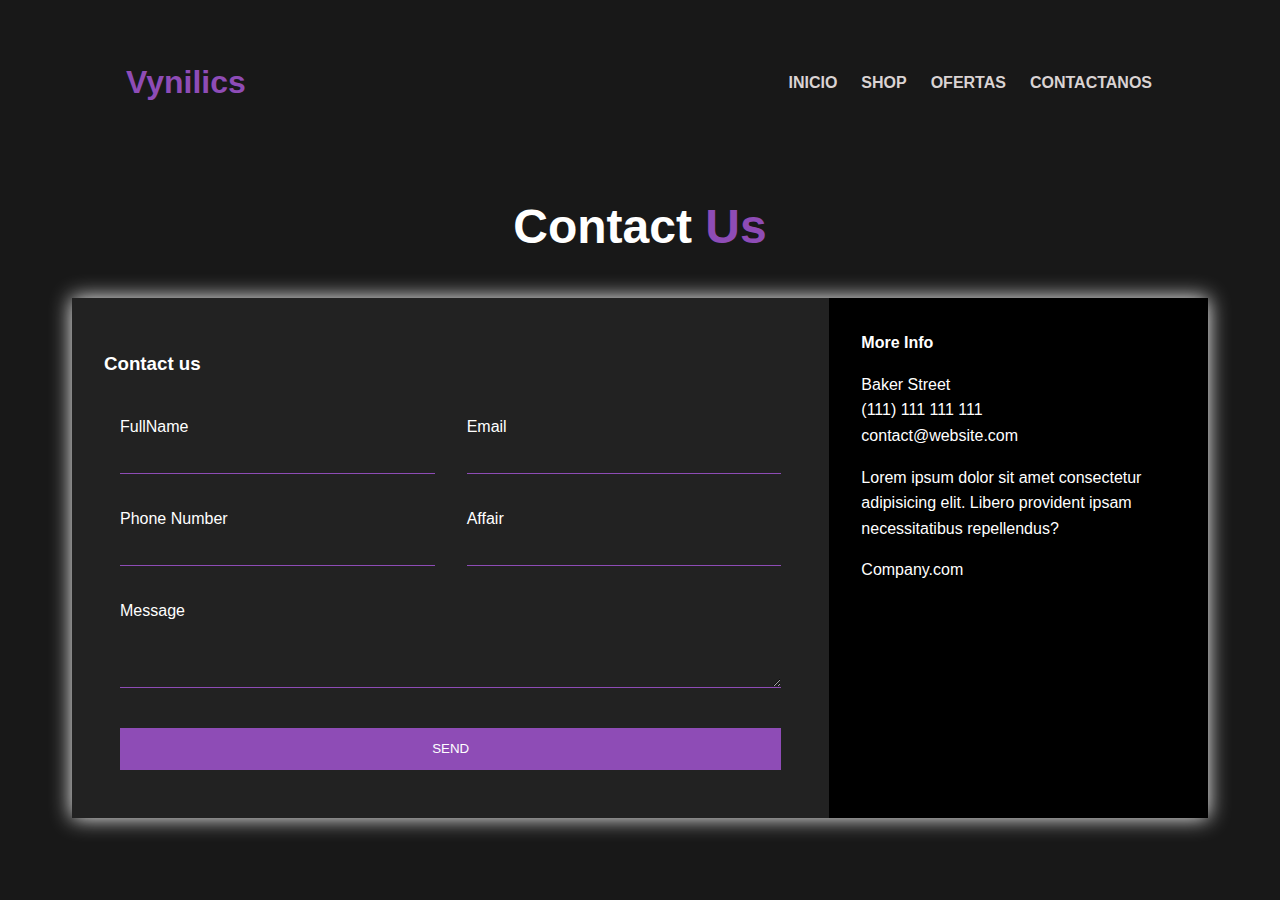
==== pages/contactanos.html @ 6a1f0256 "commit" ====
<!DOCTYPE html>
<html lang="en">
<head>
    <meta charset="UTF-8">
    <meta name="viewport" content="width=device-width, initial-scale=1.0">
    <meta http-equiv="X-UA-Compatible" content="ie=edge">
    <title>Website with a contact Form 01</title>
    <link rel="stylesheet" href="../css/style2.css">
    <!-- FONT AWESOME -->
    <link rel="stylesheet" href="https://use.fontawesome.com/releases/v5.8.1/css/all.css" integrity="sha384-50oBUHEmvpQ+1lW4y57PTFmhCaXp0ML5d60M1M7uH2+nqUivzIebhndOJK28anvf" crossorigin="anonymous">
    <!-- ANIMATE CSS -->
    <link rel="stylesheet" href="https://cdnjs.cloudflare.com/ajax/libs/animate.css/3.7.0/animate.min.css">
</head>
<body>
    <header>
        <div class="container">
           <p class="logo">Vynilics</p>
           <nav>
            <a href="../index.html">INICIO</a>
            <a href="#">SHOP</a>
            <a href="#">OFERTAS</a>
            <a href="./contactanos.html">CONTACTANOS</a>
           </nav>
        </div>
      </header>
    
    
    <div class="content">

        <h1 class="logo">Contact <span>Us</span></h1>

        <div class="contact-wrapper animated bounceInUp">
            <div class="contact-form">
                <h3>Contact us</h3>
                <form action="">
                    <p>
                        <label>FullName</label>
                        <input type="text" name="fullname">
                    </p>
                    <p>
                        <label>Email</label>
                        <input type="email" name="email">
                    </p>
                    <p>
                        <label>Phone Number</label>
                        <input type="tel" name="phone">
                    </p>
                    <p>
                        <label>Affair</label>
                        <input type="text" name="affair">
                    </p>
                    <p class="block">
                       <label>Message</label> 
                        <textarea name="message" rows="3"></textarea>
                    </p>
                    <p class="block">
                        <button>
                            Send
                        </button>
                    </p>
                </form>
            </div>
            <div class="contact-info">
                <h4>More Info</h4>
                <ul>
                    <li><i class="fas fa-map-marker-alt"></i> Baker Street</li>
                    <li><i class="fas fa-phone"></i> (111) 111 111 111</li>
                    <li><i class="fas fa-envelope-open-text"></i> contact@website.com</li>
                </ul>
                <p>Lorem ipsum dolor sit amet consectetur adipisicing elit. Libero provident ipsam necessitatibus repellendus?</p>
                <p>Company.com</p>
            </div>
        </div>

    </div>

</body>
</html>
---- css/style2.css ----
* {
    box-sizing: border-box;
}

body {
    background: #181818;
    color: #fff;
    line-height: 1.6;
    font-family: 'Roboto', sans-serif;
    padding: 0 1.5em;
}

.container {
    max-width: 1170px;
    margin-left: auto;
    margin-right: auto;
    padding: 1.5em;
}

header .logo{
    margin: 0;
    padding: 25px 30px;
    font-weight: bold;
    font-size: 2em;
    color: #8E4CB6;
}
header .container{
    display: flex;
    flex-direction: column;
    align-items: center;
}

header nav{
    display: flex;
    flex-direction: column;
    text-align: center;
    padding-bottom: 25px;
}

header a{
    padding: 5px 12px;
    text-decoration: none;
    font-weight: bold;
    color: rgb(218, 211, 211);
}

header a:hover{
    color: #726CEE;
}

ul {
    list-style: none;
    padding: 0;
}

.logo {
    text-align: center;
    font-size: 3em;
}

.logo span {
    color: #8E4CB6;
}

.contact-wrapper {
    box-shadow: 0 0 20px 0 ;
}

.contact-wrapper > * {
    padding: 1em;
}

.contact-form {
    background: #222222;
}

.contact-form form {
    display: grid;
    grid-template-columns: 1fr 1fr;
}

.contact-form form label {
    display: block;
}

.contact-form form p {
    margin: 0;
    padding: 1em;
}

.contact-form form .block {
    grid-column: 1 / 3;
}

.contact-form form button,
.contact-form form input,
.contact-form form textarea {
    width: 100%;
    padding: .7em;
    border: none;
    background: none;
    outline: 0;
    color: #fff;
    border-bottom: 1px solid #8E4CB6;
}

.contact-form form button {
    background: #8E4CB6;
    border: 0;
    text-transform: uppercase;
    padding: 1em;
}

.contact-form form button:hover,
.contact-form form button:focus {
    background: #8E4CB6;
    color: #fff;
    transition: background-color 1s ease-out;
    outline: 0;
}

/* CONTACT INFO */
.contact-info {
    background: #000;
}

.contact-info h4, .contact-info ul, .contact-info p {
    text-align: center;
    margin: 0 0 1rem 0;
}

/* LARGE SIZE */
@media(min-width: 700px) {
    body {
        padding: 0 4em;
    }

    header .container{
        flex-direction: row;
        justify-content: space-between;
    }

    header nav{
        flex-direction: row;
        padding-bottom: 0;
        padding-right: 20px;
    }

    .contact-wrapper {
        display: grid;
        grid-template-columns: 2fr 1fr;
    }
    .contact-wrapper > * {
        padding: 2em;
    }
    .contact-info h4,
    .contact-info ul,
    .contact-info p {
        text-align: left;
    }
}
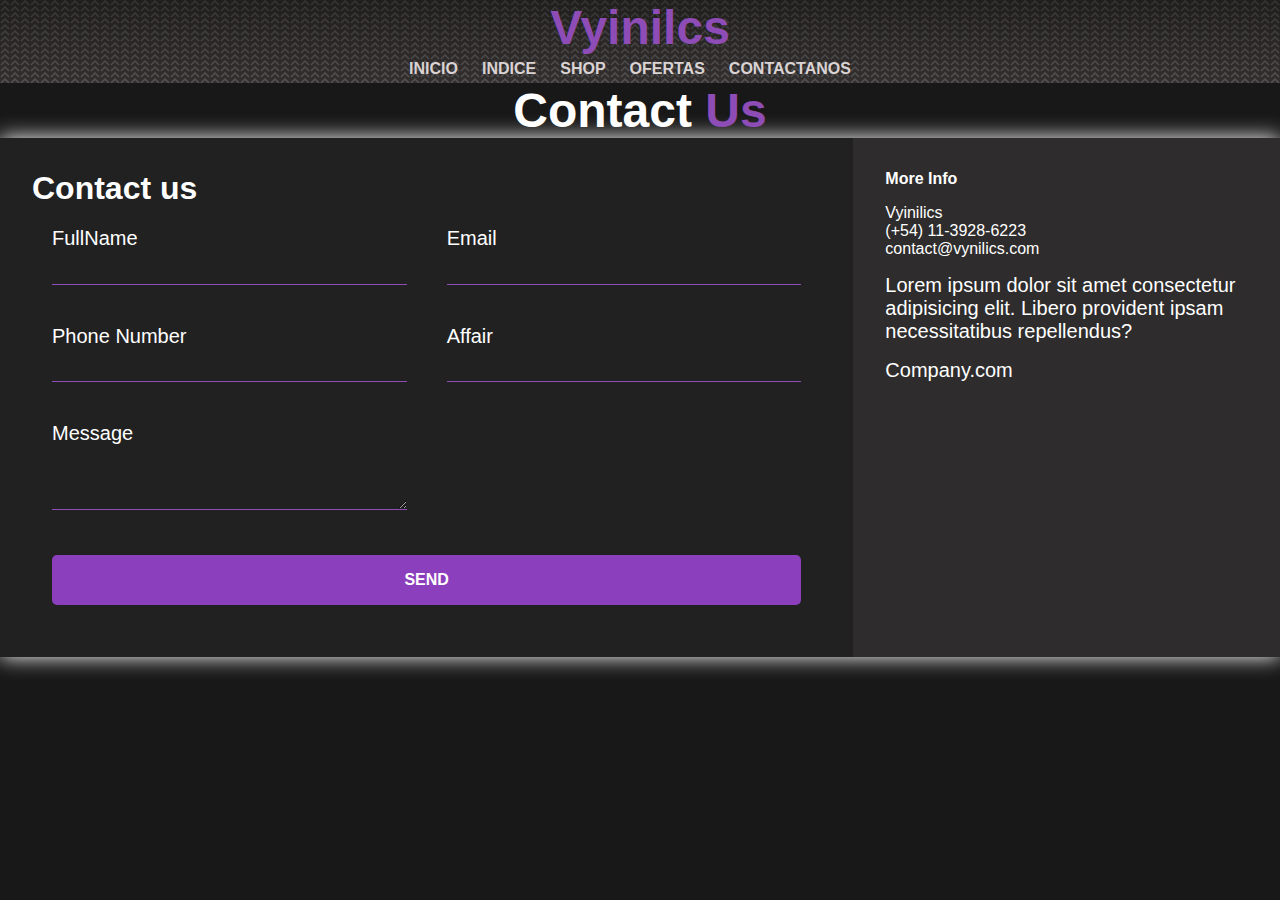
==== commit cc331441: "agregado de shop" ====
--- a/pages/contactanos.html
+++ b/pages/contactanos.html
@@ -5,7 +5,7 @@
     <meta name="viewport" content="width=device-width, initial-scale=1.0">
     <meta http-equiv="X-UA-Compatible" content="ie=edge">
     <title>Website with a contact Form 01</title>
-    <link rel="stylesheet" href="../css/style2.css">
+    <link rel="stylesheet" href="../css/style.css">
     <!-- FONT AWESOME -->
     <link rel="stylesheet" href="https://use.fontawesome.com/releases/v5.8.1/css/all.css" integrity="sha384-50oBUHEmvpQ+1lW4y57PTFmhCaXp0ML5d60M1M7uH2+nqUivzIebhndOJK28anvf" crossorigin="anonymous">
     <!-- ANIMATE CSS -->
@@ -13,10 +13,13 @@
 </head>
 <body>
     <header>
-        <div class="container">
-           <p class="logo">Vynilics</p>
+        <div class="container2">
+           <p class="logo">
+            <a href="../index.html">Vyinilcs</a>
+           </p>
            <nav>
             <a href="../index.html">INICIO</a>
+            <a href="#">INDICE</a>
             <a href="#">SHOP</a>
             <a href="#">OFERTAS</a>
             <a href="./contactanos.html">CONTACTANOS</a>
@@ -53,9 +56,9 @@
                        <label>Message</label> 
                         <textarea name="message" rows="3"></textarea>
                     </p>
-                    <p class="block">
+                    <p class="boton">
                         <button>
-                            Send
+                            <a href="#">send</a>
                         </button>
                     </p>
                 </form>
@@ -63,9 +66,9 @@
             <div class="contact-info">
                 <h4>More Info</h4>
                 <ul>
-                    <li><i class="fas fa-map-marker-alt"></i> Baker Street</li>
-                    <li><i class="fas fa-phone"></i> (111) 111 111 111</li>
-                    <li><i class="fas fa-envelope-open-text"></i> contact@website.com</li>
+                    <li><i class="fas fa-map-marker-alt"></i> Vyinilics</li>
+                    <li><i class="fas fa-phone"></i> (+54) 11-3928-6223</li>
+                    <li><i class="fas fa-envelope-open-text"></i> contact@vynilics.com</li>
                 </ul>
                 <p>Lorem ipsum dolor sit amet consectetur adipisicing elit. Libero provident ipsam necessitatibus repellendus?</p>
                 <p>Company.com</p>
--- a/css/style.css
+++ b/css/style.css
@@ -0,0 +1,363 @@
+*{
+    box-sizing: border-box;
+    margin: 0;
+    padding: 0;
+}
+
+/* INDEx */
+
+body{
+    font-family: 'Roboto', sans-serif;
+    margin: 0;
+    color: #fff;
+    background-color: #181818;
+}
+
+h1{font-size: 3.5em;}
+h2{ font-size: 2.7em}
+h3{font-size: 2em;}
+p{font-size: 1.25em;}
+ul{ list-style: none;}
+
+button{
+    font-size: 0.8em;
+    font-weight: bold;
+    padding: 10px 20px;
+    border-radius: 5px;
+    border: 2px solid #4BB0DA;
+    background-color: #262626;
+    color: white; 
+}
+
+button:hover{
+    background-color: #726CEE;
+}
+
+.container{
+    max-width: 1400px;
+    margin: auto;
+}
+
+header{
+    background-color: #413b3b;
+    background-image: linear-gradient(
+        0deg,
+        rgba(0,0,0,0.20), 
+        rgba(0,0,0,0.5)
+     )
+    ,url(../images/icon-arrow-up.svg);
+
+}
+
+header .logo a{
+    margin: 0;
+    padding: 25px 30px;
+    font-weight: bold;
+    font-size: 3rem;
+    color: #8E4CB6;
+}
+header .container{
+    display: flex;
+    flex-direction: column;
+    align-items: center;
+}
+
+header nav{
+    display: flex;
+    flex-direction: column;
+    text-align: center;
+    padding-bottom: 25px;
+}
+
+header a{
+    padding: 5px 12px;
+    text-decoration: none;
+    font-weight: bold;
+    color: rgb(218, 211, 211);
+}
+
+header a:hover{
+    color: #726CEE;
+}
+
+#hero{
+    display: flex;
+    align-items: center;
+    justify-content:center;
+    text-align: center;
+    flex-direction: column;
+    color: rgb(255, 255, 255);
+    background-image:linear-gradient(
+       0deg,
+       rgba(0,0,0,0.5), 
+       rgba(0,0,0,0.5)
+    )
+    ,url(../images/image-hero-mobile.png);
+    background-repeat: no-repeat;
+    background-size: cover;
+    background-position: center center;
+}
+
+#Vynilics-compras{
+    text-align: center;
+    padding: 120px 12px;
+    background-image: linear-gradient(
+        0deg,
+        rgba(0,0,0,0.5), 
+        rgba(0,0,0,0.20)
+     )
+    ,url(../images/icon-arrow-down.svg);
+}
+
+#Vynilics-ventajas{
+    text-align: center;
+
+}
+
+#Vynilics-ventajas .container{
+    padding: 50px 0px;  
+
+}
+
+#Vynilics-ventajas h2{
+    margin-top: 0;
+    color: #8E4CB6;
+}
+
+#Vynilics-ventajas p{
+    display: none;
+}
+
+#Vynilics-ventajas .carta{
+    background-repeat: no-repeat;
+    background-size: cover;
+    background-position: center center;
+    padding: 50px ;
+    margin: 30px;
+    border-radius: 15px;
+    
+}
+
+.carta:first-child{
+    background-image:linear-gradient(
+       0deg,
+       rgba(0,0,0,0.5), 
+       rgba(0,0,0,0.5)
+    )
+    ,url(../images/seguridad.png);
+
+}
+
+.carta:nth-child(2){
+    background-image:linear-gradient(
+       0deg,
+       rgba(0,0,0,0.5), 
+       rgba(0,0,0,0.5)
+    )
+    ,url(../images/seguridad.jpg);
+
+}
+
+.carta:last-child{
+    background-image:linear-gradient(
+       0deg,
+       rgba(0,0,0,0.5), 
+       rgba(0,0,0,0.5)
+    )
+    ,url(../images/vynil.jpg);
+    
+}
+
+footer{
+    margin-left: 3rem;
+}
+.social-icon {
+    font-size: 50px; 
+    color: #502f8d; 
+  }
+  
+  .social-icon:hover {
+    color: #E0CA2D; 
+  }
+
+
+
+  /* CONTACTANOS */
+
+header .container2{
+    display: flex;
+    flex-direction: column;
+    align-items: center;
+}
+
+ul {
+    list-style: none;
+    padding: 0;
+}
+
+.logo {
+    text-align: center;
+    font-size: 3em;
+}
+
+.logo span {
+    color: #8E4CB6;
+}
+
+.contact-wrapper {
+    box-shadow: 0 0 20px 0 ;
+}
+
+.contact-wrapper > * {
+    padding: 1em;
+}
+
+.contact-form {
+    background: #222121;
+}
+
+.contact-form form {
+    display: grid;
+    grid-template-columns: 1fr 1fr;
+}
+
+.contact-form form label {
+    display: block;
+}
+
+.contact-form form p {
+    margin: 0;
+    padding: 1em;
+}
+
+.contact-form form .boton {
+    grid-column: 1 / 3;
+}
+
+.contact-form form button,
+.contact-form form input,
+.contact-form form textarea {
+    width: 100%;
+    padding: .7em;
+    border: none;
+    background: none;
+    outline: 0;
+    color: #fff;
+    border-bottom: 1px solid #8E4CB6;
+}
+
+.contact-form form button {
+    background: #8c3fbd;
+    border: 0;
+    text-transform: uppercase;
+    padding: 1em;
+}
+
+.contact-form .boton a{
+text-decoration: none;
+color: #fff;
+}
+
+.contact-form .boton a:hover{
+    color: #1c1024;
+}
+
+/* CONTACT INFO */
+.contact-info {
+    background: #2e2c2c;
+}
+
+.contact-info h4, .contact-info ul, .contact-info p {
+    text-align: center;
+    margin: 0 0 1rem 0;
+}
+
+/* galeria */
+
+#Vynilics-galeria{
+    text-align: center;
+    color: #502f8d;
+}
+
+.productos{
+   display: grid;
+   grid-template-columns: repeat(4, 1fr);
+}
+
+.imagen-producto{
+    max-width: 100%;
+    
+
+}
+
+
+
+
+
+
+
+@media (min-width: 700px) {
+    header .container{
+        flex-direction: row;
+        justify-content: space-between;
+    }
+
+    header nav{
+        flex-direction: row;
+        padding-bottom: 0;
+        padding-right: 20px;
+    }
+
+    #hero {
+        background-image:linear-gradient(
+            0deg,
+            rgba(0,0,0,0.5), 
+            rgba(0,0,0,0.5)
+         )
+         ,url(../images/image-hero-desktop.png);
+        height: 100vh;
+    }
+
+    #Vynilics-ventajas .cartas{
+        display: flex;
+        justify-content: center;
+
+    }
+
+    #Vynilics-ventajas p{
+       display: block; 
+       margin-bottom: 30px;
+    }
+
+    #Vynilics-ventajas h3{
+        margin-top: 0;
+
+    }
+
+    #Vynilics-ventajas .carta{
+        padding: 15px;
+        
+    }
+
+    .contact-wrapper {
+        display: grid;
+        grid-template-columns: 2fr 1fr;
+    }
+    .contact-wrapper > * {
+        padding: 2em;
+    }
+    .contact-info h4,
+    .contact-info ul,
+    .contact-info p {
+        text-align: left;
+    }
+}
+
+
+
+
+    
+
+    
+
+
